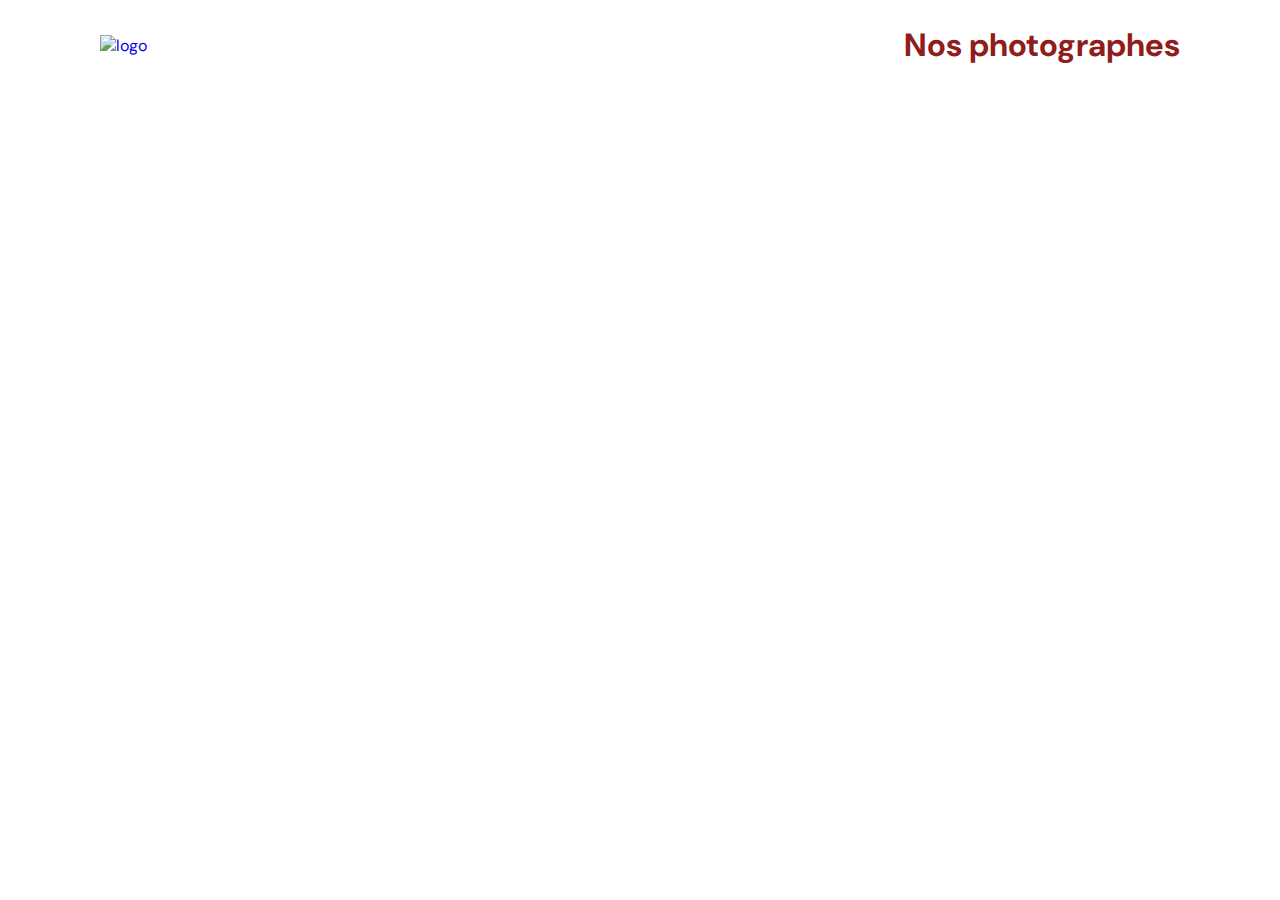
==== index.html @ 36fe30c5 "add lang=fr on html tag" ====
<!DOCTYPE html>
<html lang="fr">
    <head>
        <link href="css/style.css" rel="stylesheet" type="text/css"/>
        <meta charset="utf-8">
        <link rel="icon" type="image/png" href="assets/favicon.png">
        <link href="https://fonts.googleapis.com/css?family=DM+Sans&display=swap" rel="stylesheet">
        <title>Fisheye</title>
    </head>
    <body>
        <header>
            <a href="./index.html" aria-label="Link to homepage"><img src="./assets/images/logo.png" class="logo" alt="logo"/></a>
            <h1>Nos photographes</h1>
        </header>
        <main id="main">
            <div class="photographer_section"></div>
        </main>
        <script src="scripts/factories/Photographer.js"></script>
        <script src="scripts/pages/index.js"></script>
    </body>
</html>
---- css/style.css ----
@import url("photographer.css");

body {
  font-family: "DM Sans", sans-serif;
  margin: 0;
}

header {
  display: flex;
  flex-direction: row;
  justify-content: space-between;
  align-items: center;
  height: 90px;
}

h1 {
  color: #901c1c;
  margin-right: 100px;
}

a {
  text-decoration: none;
}

.logo {
  height: 50px;
  margin-left: 100px;
  cursor: pointer;
}

.photographer_section {
  display: grid;
  grid-template-columns: 1fr 1fr 1fr;
  gap: 70px;
  margin-top: 100px;
}

.photographer_section article {
  justify-self: center;
  display: flex;
  justify-content: center;
  align-items: center;
  flex-direction: column;
  cursor: pointer;
}

.photographer_section article h2 {
  color: #d3573c;
  font-size: 36px;
  margin-bottom: 0px;
}
.photographer_section article h3 {
  color: #901c1c;
  font-size: 20px;
  margin: 0px;
}
.photographer_section article p {
  color: black;
  font-size: 16px;
  margin: 0px;
}
.photographer_section article span {
  color: #757575;
  font-size: 14px;
  margin: 0px;
}

.photographer_section article img {
  height: 200px;
  width: 200px;
  border-radius: 50%;
  object-fit: cover;
}
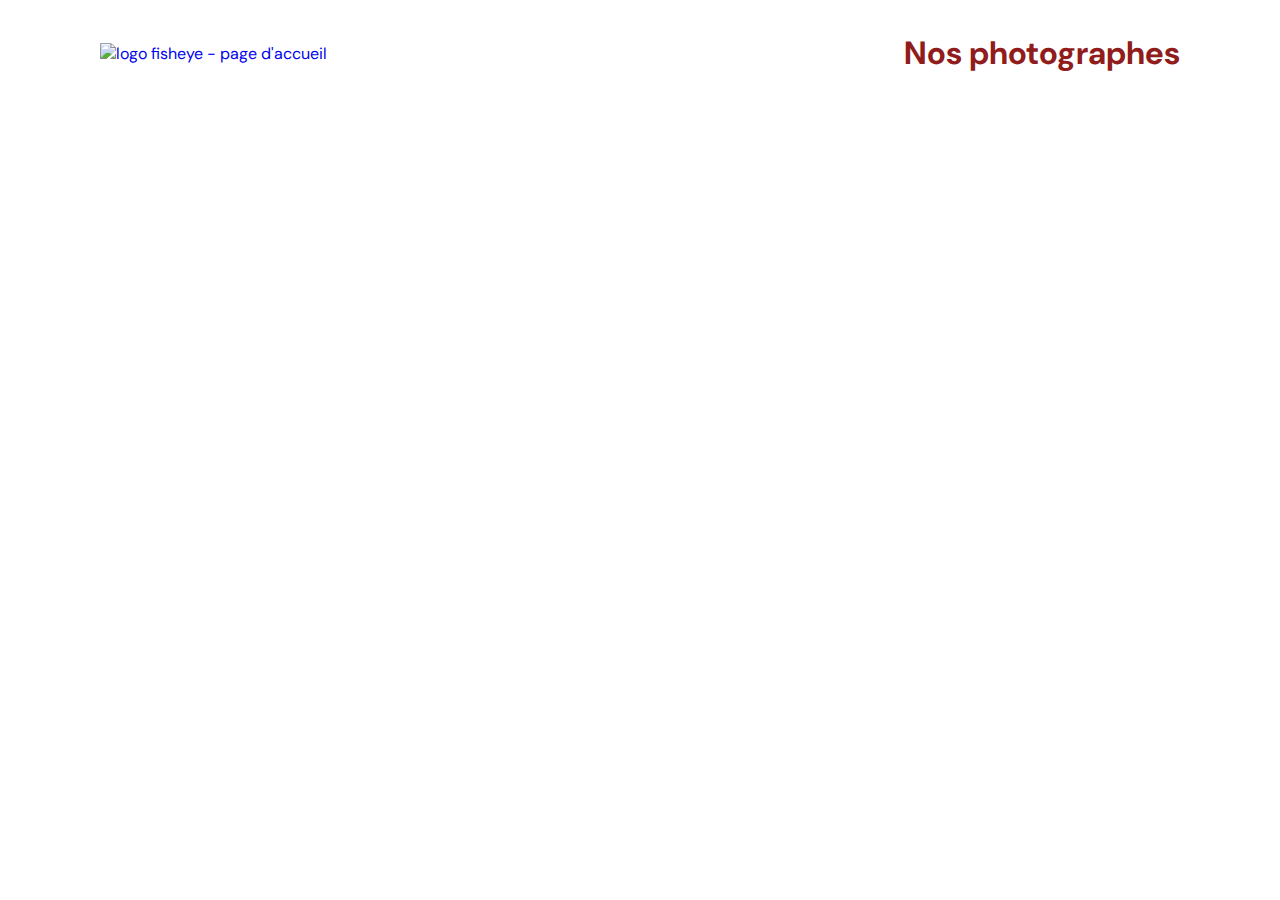
==== commit f2d06965: "fix alt" ====
--- a/index.html
+++ b/index.html
@@ -9,13 +9,13 @@
     </head>
     <body>
         <header>
-            <a href="./index.html" aria-label="Link to homepage"><img src="./assets/images/logo.png" class="logo" alt="logo"/></a>
+            <a href="./index.html"><img src="./assets/images/logo.png" class="logo" alt="logo fisheye - page d'accueil"/></a>
             <h1>Nos photographes</h1>
         </header>
         <main id="main">
             <div class="photographer_section"></div>
         </main>
-        <script src="scripts/factories/Photographer.js"></script>
-        <script src="scripts/pages/index.js"></script>
+        <script src="./scripts/factories/Photographer.js"></script>
+        <script src="./scripts/pages/index.js"></script>
     </body>
 </html>
--- a/css/style.css
+++ b/css/style.css
@@ -2,7 +2,9 @@
 
 body {
   font-family: "DM Sans", sans-serif;
-  margin: 0;
+  margin-left: auto;
+  margin-right: auto;
+  max-width: 1900px;
 }
 
 header {
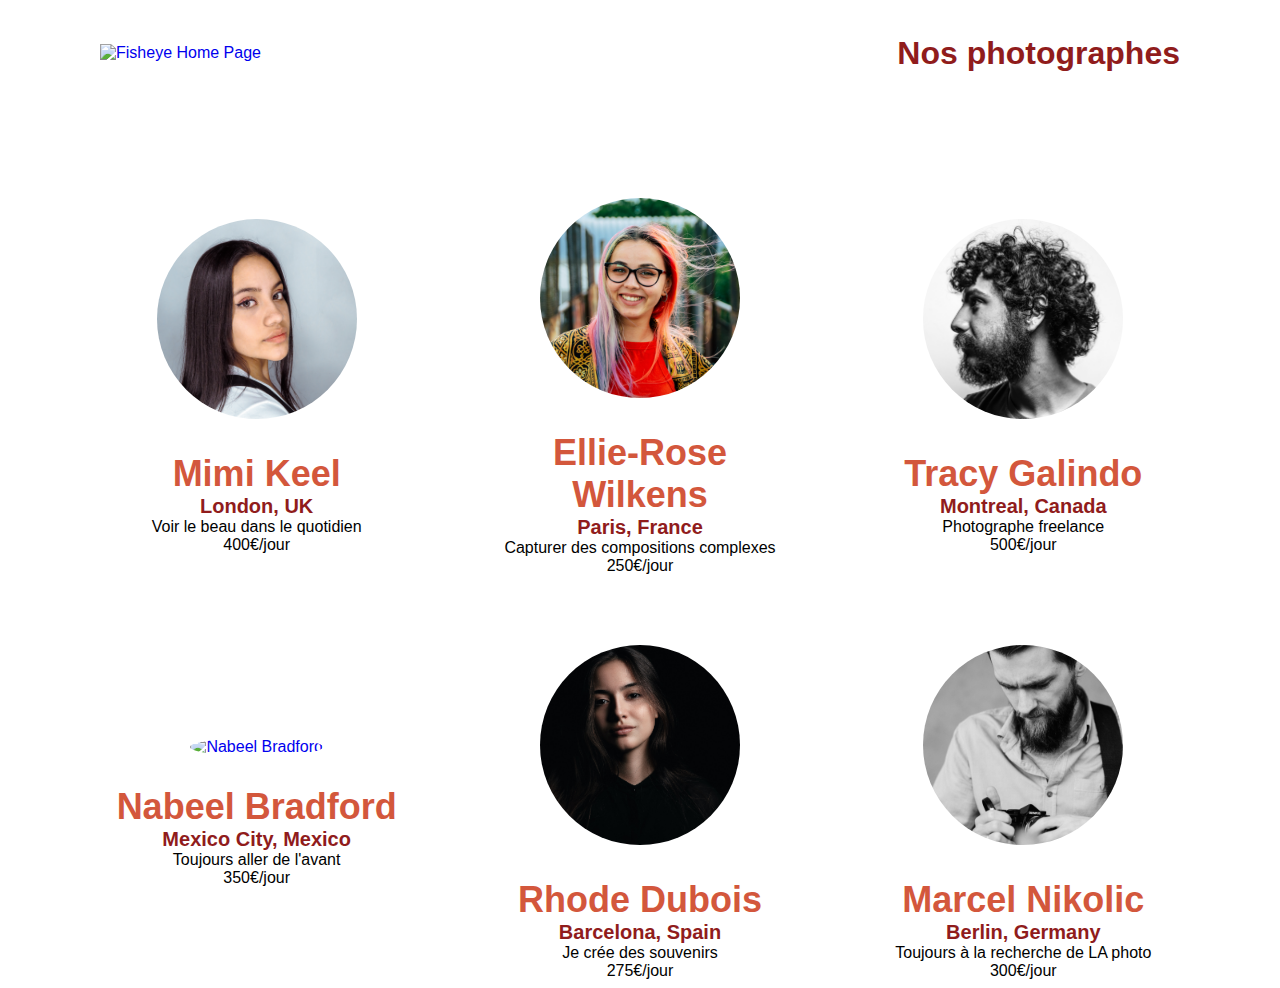
==== commit be209dc0: "update new version" ====
--- a/index.html
+++ b/index.html
@@ -1,21 +1,27 @@
 <!DOCTYPE html>
 <html lang="fr">
     <head>
-        <link href="css/style.css" rel="stylesheet" type="text/css"/>
         <meta charset="utf-8">
-        <link rel="icon" type="image/png" href="assets/favicon.png">
-        <link href="https://fonts.googleapis.com/css?family=DM+Sans&display=swap" rel="stylesheet">
+        <meta http-equiv="X-UA-Compatible" content="IE=edge">
+        <meta name="viewport" content="width=device-width, initial-scale=1.0">
+        <link href="./css/style.css" rel="stylesheet"/>
+        <link rel="icon" href="./assets/images/favicon.ico">
+        <script src="https://kit.fontawesome.com/07ef921c81.js" crossorigin="anonymous"></script>
         <title>Fisheye</title>
     </head>
     <body>
         <header>
-            <a href="./index.html"><img src="./assets/images/logo.png" class="logo" alt="logo fisheye - page d'accueil"/></a>
-            <h1>Nos photographes</h1>
+            <nav aria-label="Navigation Page Accueil">
+                <a tabindex="0" href="./index.html">
+                    <img src="./assets/images/logo.png" class="logo" alt="Fisheye Home Page"/>
+                </a>
+            </nav>
+            <h1 tabindex="0">Nos photographes</h1>
         </header>
         <main id="main">
-            <div class="photographer_section"></div>
+            <nav aria-label="Navigation principale" class="photographer_section"></nav>
         </main>
-        <script src="./scripts/factories/Photographer.js"></script>
+        <script src="./scripts/factories/photographerFactory.js"></script>
         <script src="./scripts/pages/index.js"></script>
     </body>
 </html>
--- a/css/style.css
+++ b/css/style.css
@@ -1,4 +1,6 @@
 @import url("photographer.css");
+@import url("filter.css");
+@import url("lightbox.css");
 
 body {
   font-family: "DM Sans", sans-serif;
@@ -44,16 +46,24 @@
   align-items: center;
   flex-direction: column;
   cursor: pointer;
+  text-align: center;
 }
 
 .photographer_section article h2 {
   color: #d3573c;
   font-size: 36px;
   margin-bottom: 0px;
+  text-align: center;
 }
-.photographer_section article h3 {
-  color: #901c1c;
-  font-size: 20px;
+
+.photographer__description {
+  text-align: center;
+}
+
+.photographer__location {
+  color: #901c1c !important;
+  font-size: 20px !important;
+  font-weight: bold;
   margin: 0px;
 }
 .photographer_section article p {
@@ -73,3 +83,8 @@
   border-radius: 50%;
   object-fit: cover;
 }
+
+button {
+  background-color: inherit;
+  border: none;
+}
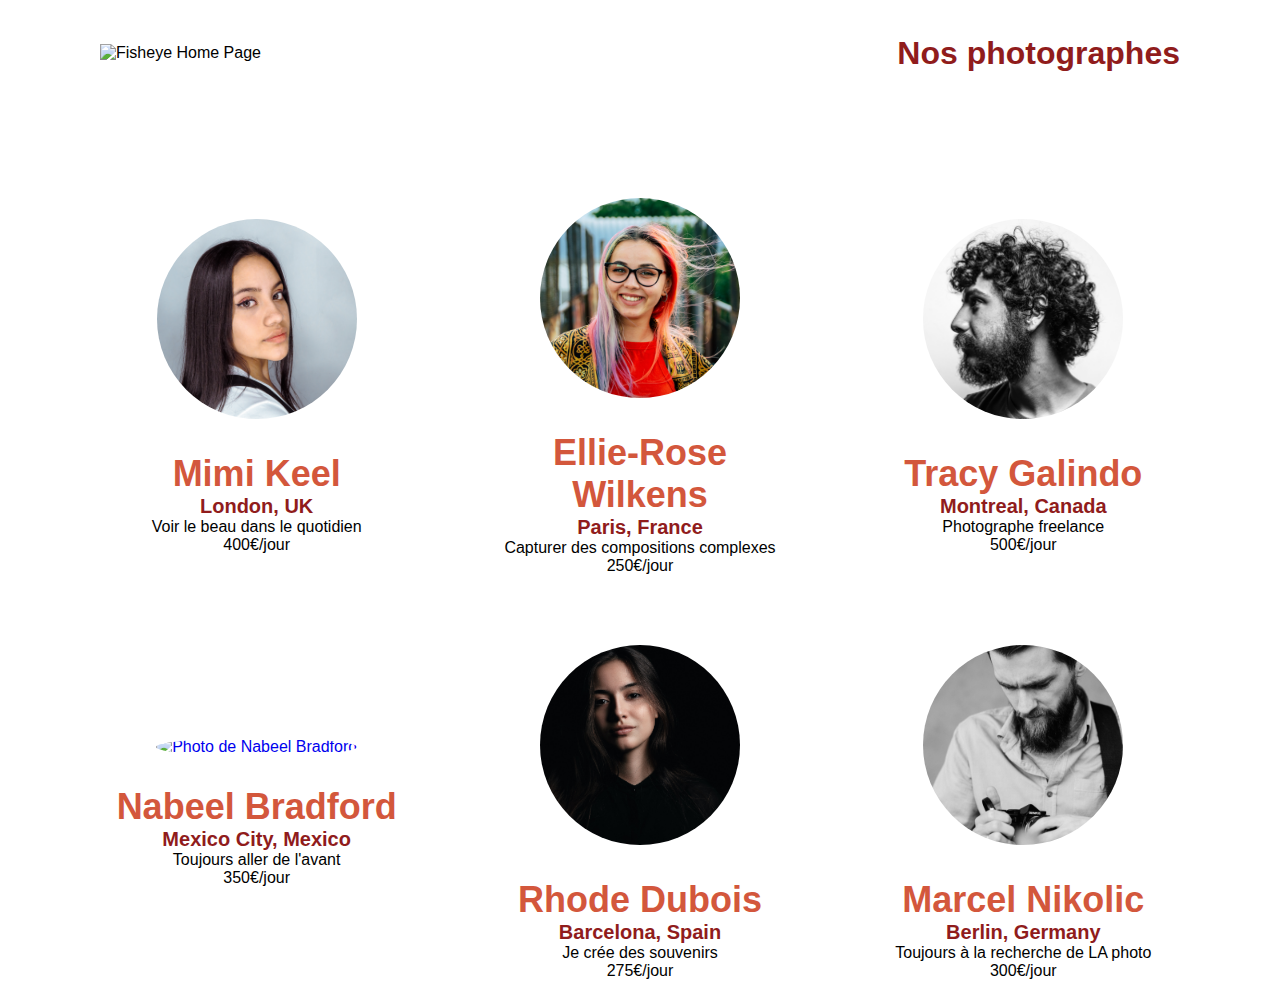
==== commit 277b9350: "update accessibilty" ====
--- a/index.html
+++ b/index.html
@@ -11,11 +11,11 @@
     </head>
     <body>
         <header>
-            <nav aria-label="Navigation Page Accueil">
-                <a tabindex="0" href="./index.html">
-                    <img src="./assets/images/logo.png" class="logo" alt="Fisheye Home Page"/>
-                </a>
-            </nav>
+            <div>
+
+                <img src="./assets/images/logo.png" class="logo" alt="Fisheye Home Page"/>
+
+            </div>
             <h1 tabindex="0">Nos photographes</h1>
         </header>
         <main id="main">
